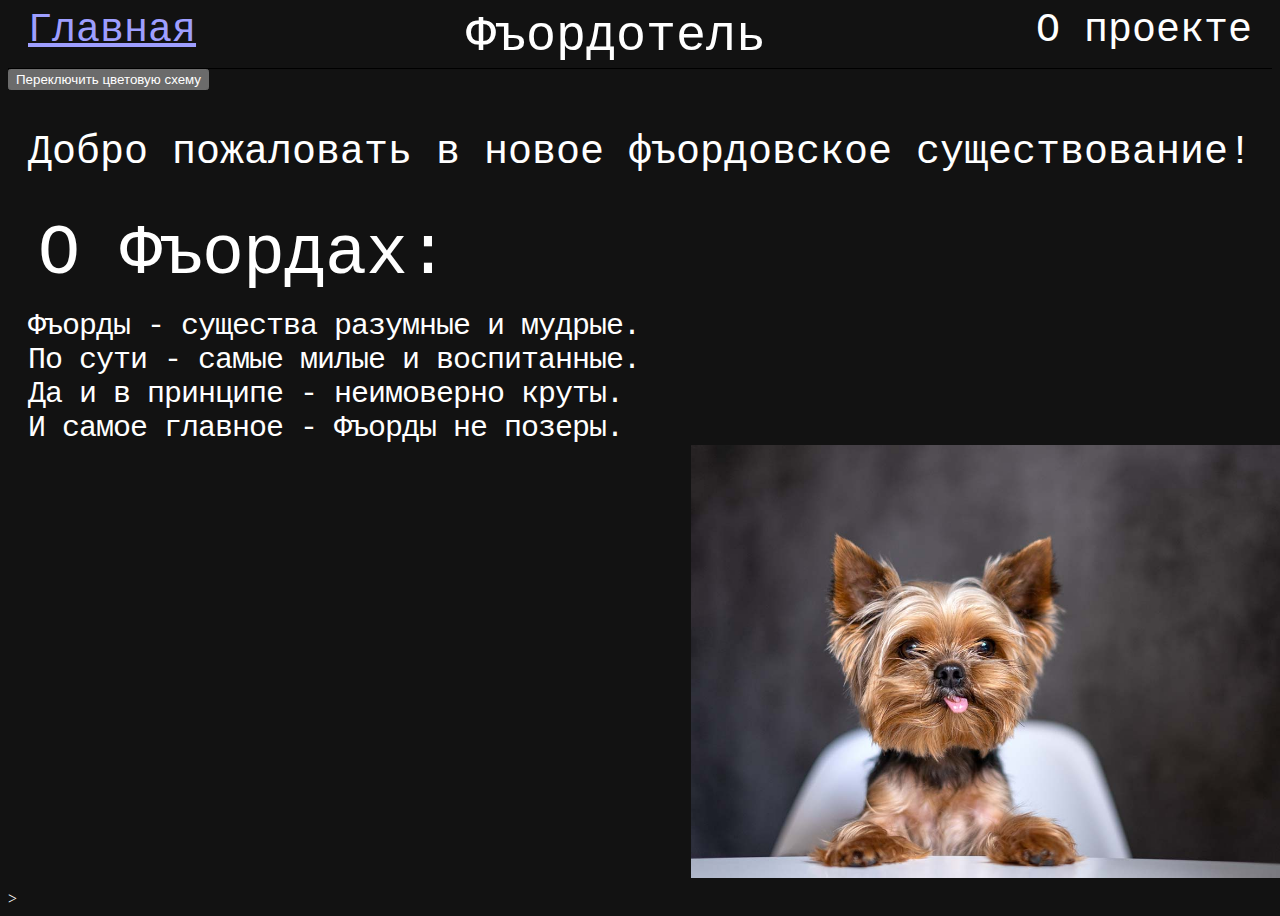
==== fjord knight/index.html @ 3a4365ae "Add files via upload" ====
<!doctype html>
<meta name="color-scheme" content="dark white">
<html lang="ru">
   <head>
   <title>Премиум-отель Fjord Knight</title>
   <link rel="stylesheet" type="text/css" href="style.css">

<style>
        /* CSS стили для темной схемы */
        body.dark-mode {
            background-color: white;
            color: black;
        }
    </style> 
   <body>
      <section>
         <div class="fjordtopblock">
            <div class="fjordtopblockcontent">
               <div class="fjordtopblockitem1"><a href="../index.html">Главная</a></div>
            </div>
            <div class="fjordtopblockcontent">
               <div class="fjordtopblockitem2">Фъордотель</div>
            </div>
            <div class="fjordtopblockcontent">
               <div class="fjordtopblockitem3">О проекте</div>
            </div>
         </div>
      </section>
<div class="fjord-button"><button id="toggleButton">Переключить цветовую схему</button></div>
      <section>
         <div class="mainfjordcontent">
            <p>Добро пожаловать в новое фъордовское существование!</p>
         </div>
      </section>

      <section>
         <div class="aboutfjords">
         <p>О Фъордах:</p>
         <li>Фъорды - существа разумные и мудрые.</li>
         <li>По сути - самые милые и воспитанные.</li>
         <li>Да и в принципе - неимоверно круты.</li>
         <li>И самое главное - Фъорды не позеры.</li>
         <img src="STOKOVIYFJORD.jpg" width="650px"></img>
         </div>
      </section>

      <section>
         <div class="">
      </section>
      <script>
   const toggleButton = document.getElementById('toggleButton');
        toggleButton.addEventListener('click', function() {
            const metaTag = document.querySelector('meta[name="color-scheme"]');
            const currentContent = metaTag.getAttribute('content');
            if (currentContent === 'dark white') {
                metaTag.setAttribute('content', 'dark');
            } else {
                metaTag.setAttribute('content', 'dark');
            }
            document.body.classList.toggle('dark-mode');
                  });
      </script>>

   </body>
</head>
</html>
---- fjord knight/style.css ----
html {	
}

body {
	height: 100%;
}

.fjordtopblock {
	display: flex;
	justify-content: space-between;
	height: 60px;
	width: 100%;
	top: 0;
	right: 0;
	position: static;
	border-bottom-color: black;
	border-bottom: 1px solid black;
	z-index: 3;
}

.fjordtopblockitem1 {
	margin: 0px 0px 0px 20px;
	font-size: 40px;
	height: 100%;
	font-family: Courier New;
}


.fjordtopblockitem2 {
	font-family: Courier New;
	font-size: 50px;
}


.fjordtopblockitem3 {
	font-size: 40px;
	margin: 0px 20px 0px 0px;
	font-family: Courier New;
}

.fjord-button {
	padding: 0px 0px 0px 0px;
}

.mainfjordcontent {
	display: flex;
	justify-content: center;
	height: 100px;
	width: 100%;
	position: static;
	z-index: 2;
	top: 0;
	left: 0;
	font-family: Courier New;
}

.mainfjordcontent p{
	font-size: 40px;
}

.aboutfjords {
	height: 700px;
	letter-spacing: -1px;
	width: 110%;
	position: static;
	font-family: Courier New;
	display: flex;
	flex-direction:	column;
}

.aboutfjords p{
	padding: 25px 0px 15px 30px;
	margin: 0px 0px 0px 0px;
	font-size: 70px;
}

.aboutfjords li{
	font-size: 30px;
	padding: 0px 0px 0px 20px;
}

.aboutfjords img{
	align-self: center;
	padding: 0px 0px 0px 45%;
}
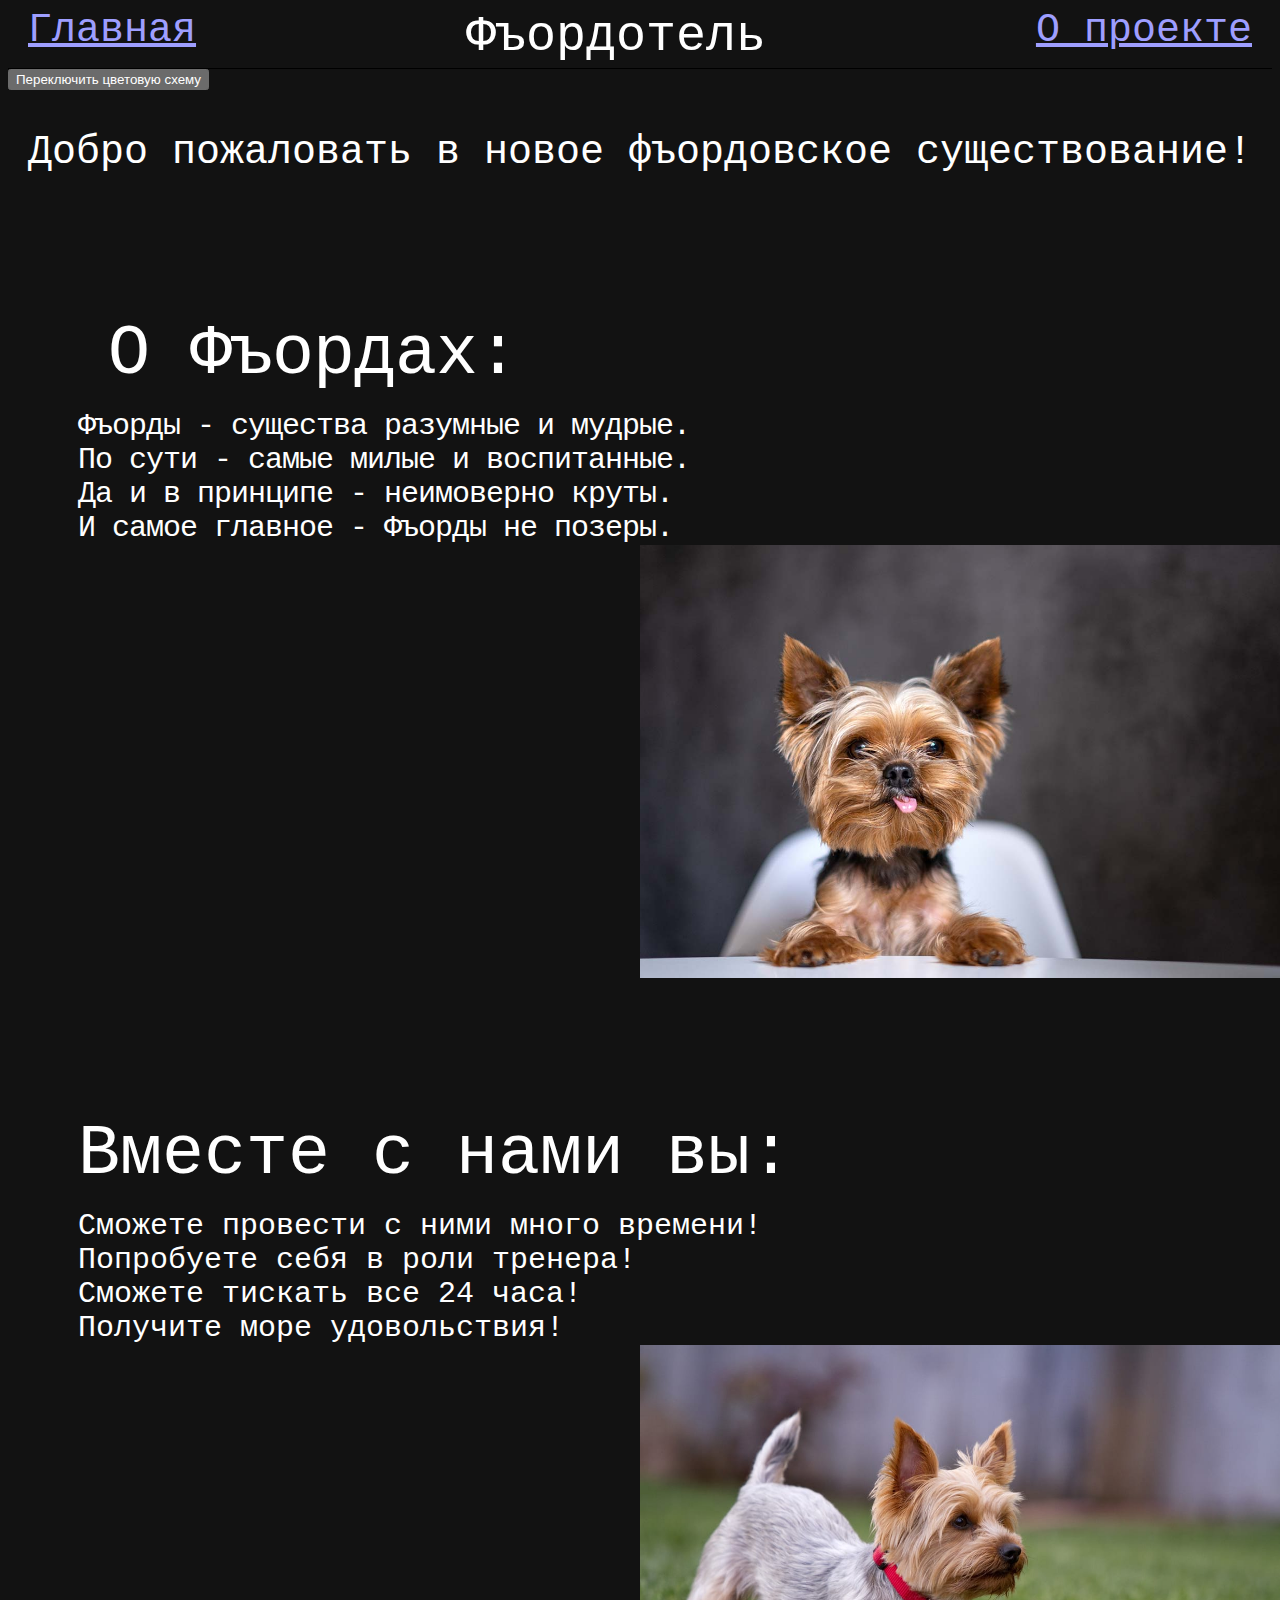
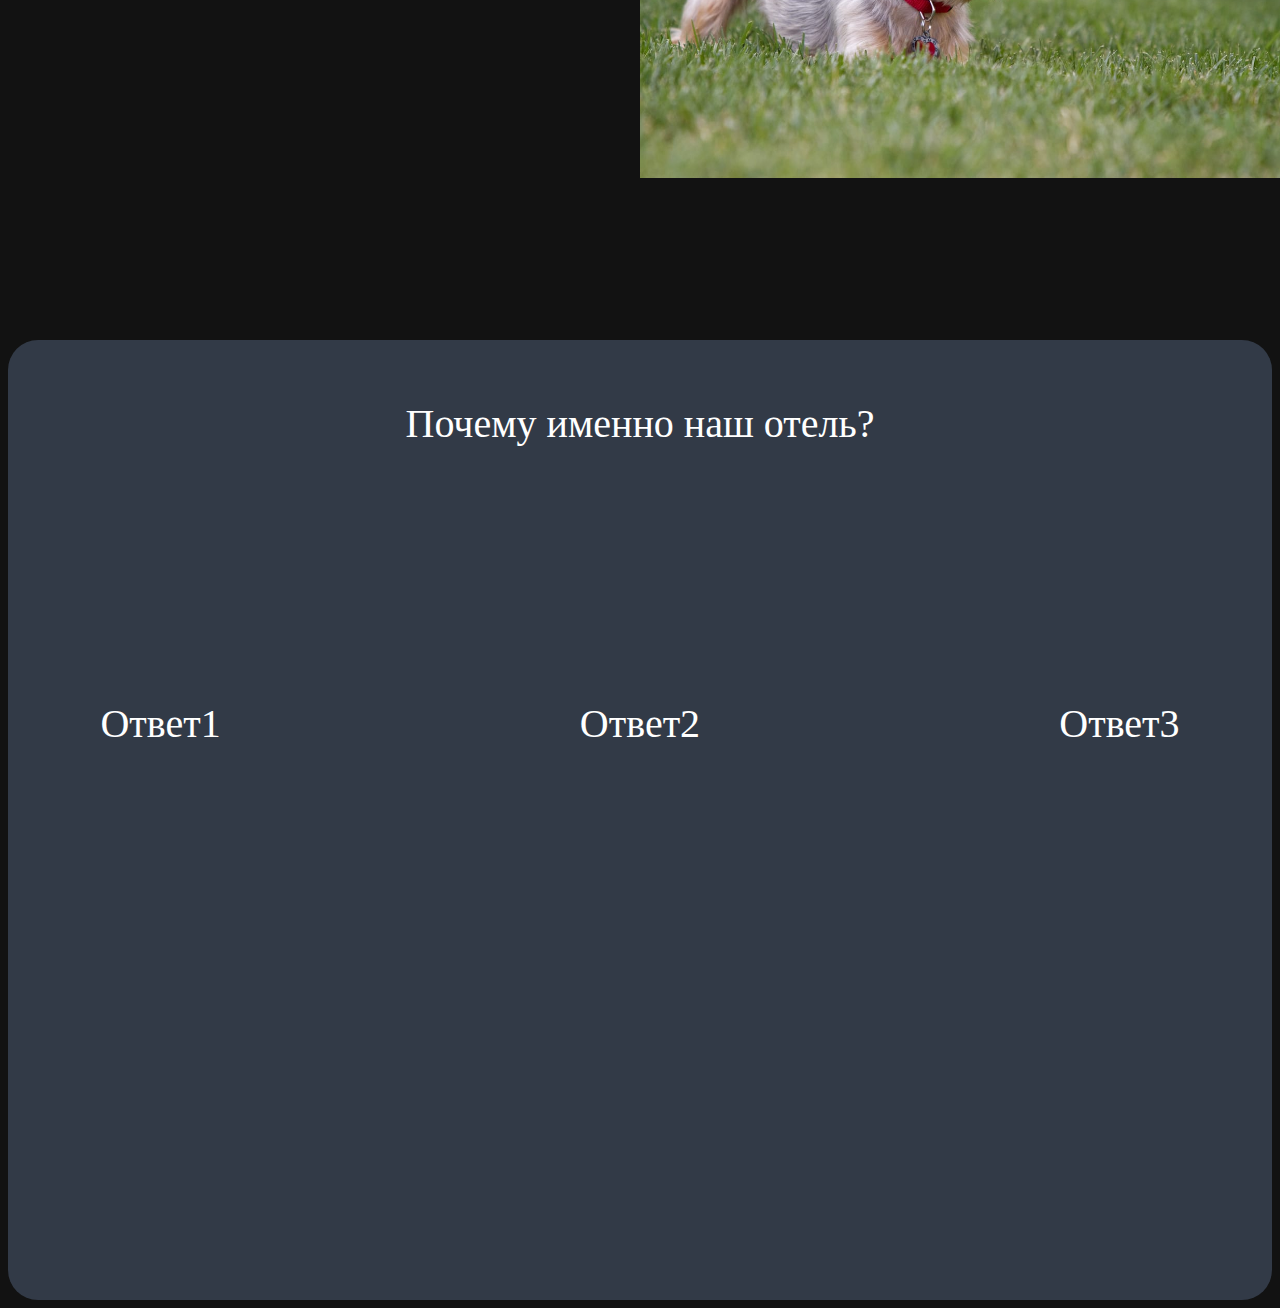
==== commit d2dae005: "second update" ====
--- a/fjord knight/index.html
+++ b/fjord knight/index.html
@@ -6,7 +6,6 @@
    <link rel="stylesheet" type="text/css" href="style.css">
 
 <style>
-        /* CSS стили для темной схемы */
         body.dark-mode {
             background-color: white;
             color: black;
@@ -22,7 +21,7 @@
                <div class="fjordtopblockitem2">Фъордотель</div>
             </div>
             <div class="fjordtopblockcontent">
-               <div class="fjordtopblockitem3">О проекте</div>
+               <div class="fjordtopblockitem3"><a href="https://github.com/ClaireRoush/BElozerskoye">О проекте</a></div>
             </div>
          </div>
       </section>
@@ -45,8 +44,36 @@
       </section>
 
       <section>
-         <div class="">
+         <div class="aboutfjordssecond"> 
+            <p>Вместе с нами вы:</p>
+            <a>Сможете провести с ними много времени!</a>
+            <a>Попробуете себя в роли тренера!</a>
+            <a>Сможете тискать все 24 часа!</a>
+            <a>Получите море удовольствия!</a>
+            <img src="STOKOVIYFJORD2.jpg" width="650px"></img>
+         </div>
       </section>
+
+      <section>
+         <div class="whyfjords"> 
+            <div class="questions"></div>
+            <div class="questions">Почему именно наш отель?</div>
+            <div class="questions"></div>
+            <div class="answers">Ответ1</div>
+            <div class="answers">Ответ2</div>
+            <div class="answers">Ответ3</div>
+         </div>
+      </section>
+
+      <section>
+         <div class="emtyblock"> </div>
+      </section>
+
+
+
+
+
+
       <script>
    const toggleButton = document.getElementById('toggleButton');
         toggleButton.addEventListener('click', function() {
@@ -59,8 +86,7 @@
             }
             document.body.classList.toggle('dark-mode');
                   });
-      </script>>
-
+      </script>
    </body>
 </head>
 </html>--- a/fjord knight/style.css
+++ b/fjord knight/style.css
@@ -1,4 +1,5 @@
 html {	
+	@import url('https://fonts.googleapis.com/css2?family=Anta&family=Overpass:ital,wght@0,100..900;1,100..900&display=swap')
 }
 
 body {
@@ -31,7 +32,6 @@
 	font-size: 50px;
 }
 
-
 .fjordtopblockitem3 {
 	font-size: 40px;
 	margin: 0px 20px 0px 0px;
@@ -59,9 +59,10 @@
 }
 
 .aboutfjords {
+	margin: 100px 0px 0px 0px;
 	height: 700px;
 	letter-spacing: -1px;
-	width: 110%;
+	width: 100%;
 	position: static;
 	font-family: Courier New;
 	display: flex;
@@ -70,16 +71,66 @@
 
 .aboutfjords p{
 	padding: 25px 0px 15px 30px;
-	margin: 0px 0px 0px 0px;
+	margin: 0px 0px 0px 70px;
 	font-size: 70px;
 }
 
 .aboutfjords li{
 	font-size: 30px;
-	padding: 0px 0px 0px 20px;
+	padding: 0px 0px 0px 70px;
 }
 
 .aboutfjords img{
-	align-self: center;
-	padding: 0px 0px 0px 45%;
+	padding: 0px 0px 0px 0px;
+	margin: 0px 0px 0px 0px;
+	margin-left: 50%;
 }
+
+.aboutfjordssecond {
+	margin: 100px 0px 0px 0px;
+	flex-direction:	column;
+	width: 100%;
+	height: 700px;
+	font-family: Courier New;
+	display: flex;
+}
+
+.aboutfjordssecond p{
+	padding: 25px 20px 15px 0px;
+	margin: 0px 0px 0px 70px;
+	font-size: 70px;
+}
+
+.aboutfjordssecond a{
+	font-size: 30px;
+	padding: 0px 0px 0px 70px;
+}
+
+.aboutfjordssecond img{
+	padding: 0px 0px 0px 0px;
+	margin: 0px 0px 0px 0px;
+	margin-left: 50%;
+}
+
+.whyfjords {
+	margin: 150px 0px 0px 0px;
+	height: 900px;
+	border-radius: 30px 30px 30px 30px;
+	width: 100%;
+	background-color: #323a47;
+	padding: 60px 0px 0px 0px;
+	display: grid;
+	grid-template-columns: auto auto auto;
+	grid-template-rows: 300px 200px 300px;
+}
+
+.questions {
+	text-align: center;
+	font-size: 40px;
+}
+
+.answers {
+	text-align: center;
+	font-size: 40px;
+}
+
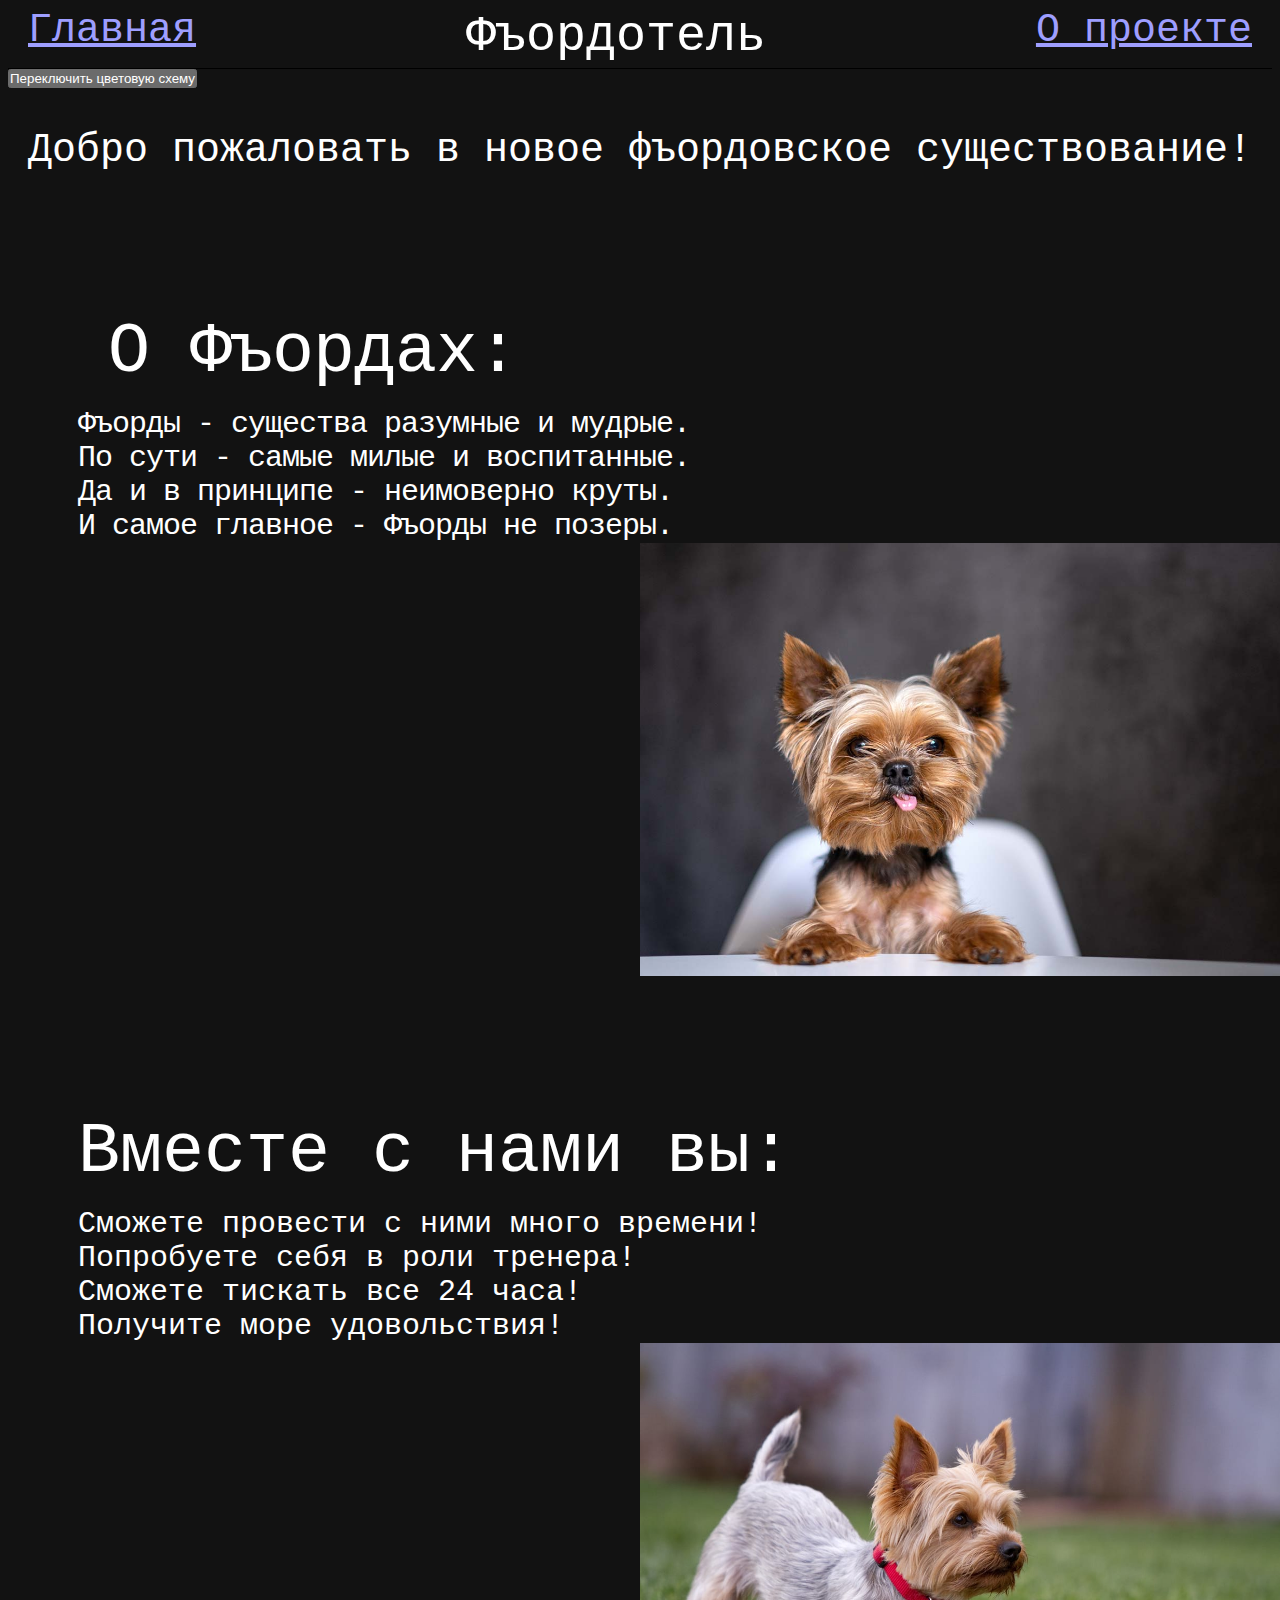
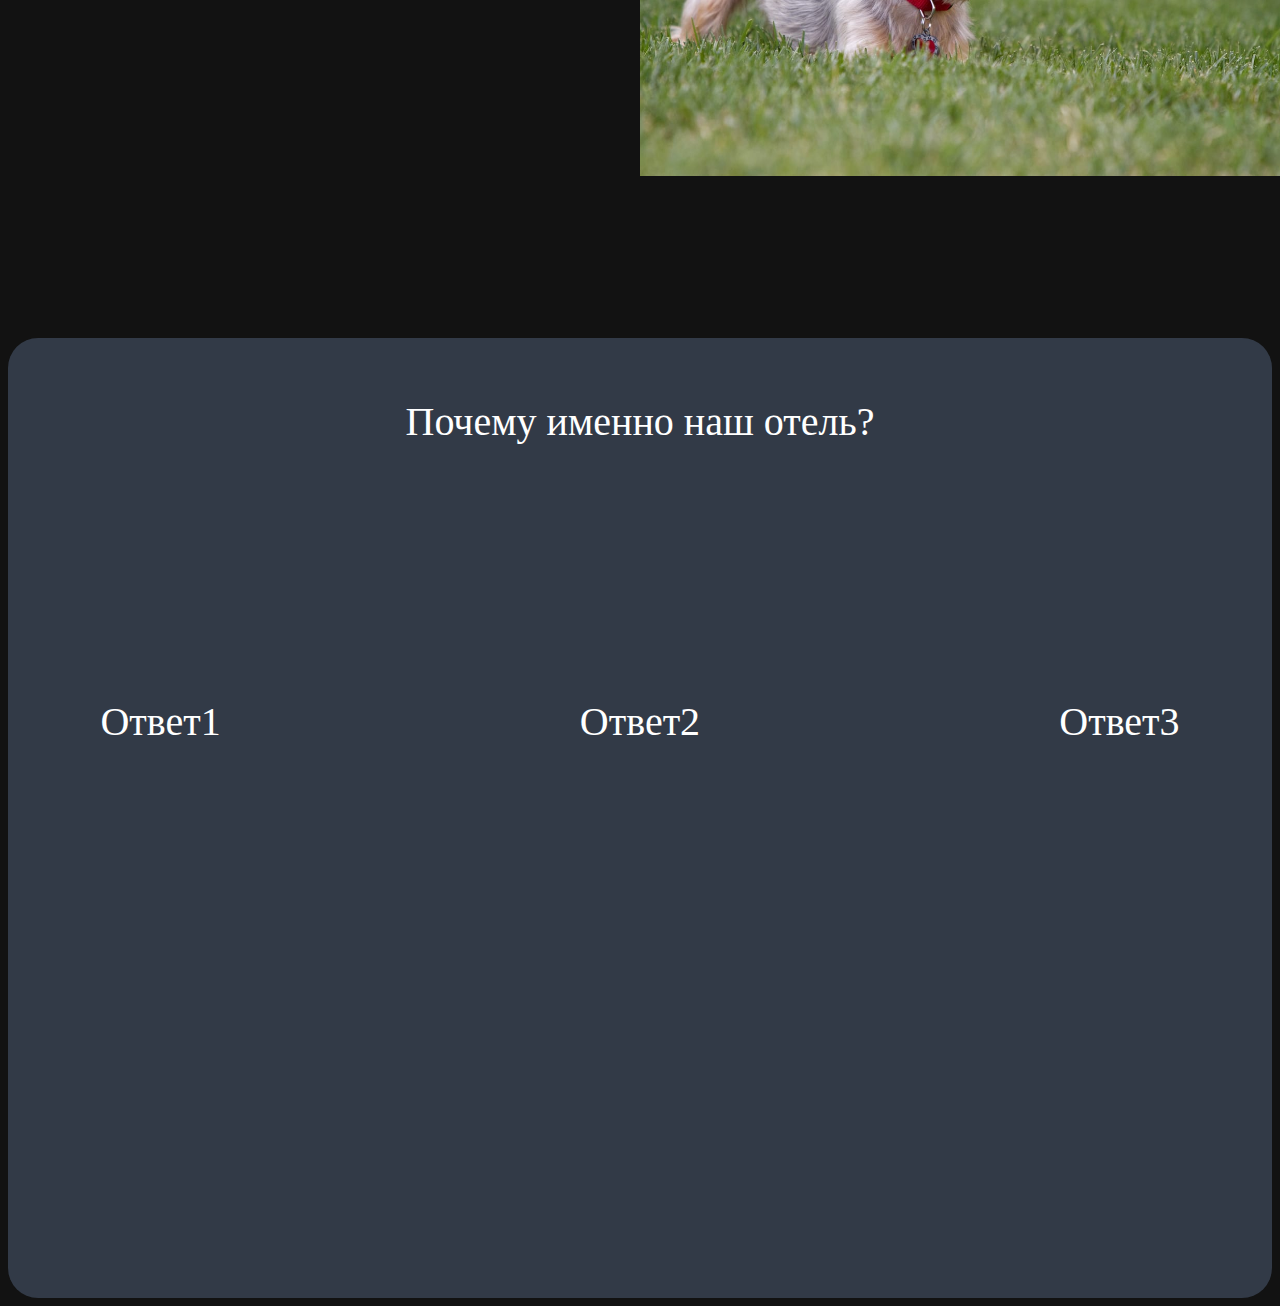
==== commit 2b8ac7ed: "cleanup and refactoring" ====
--- a/fjord knight/index.html
+++ b/fjord knight/index.html
@@ -2,91 +2,68 @@
 <meta name="color-scheme" content="dark white">
 <html lang="ru">
    <head>
-   <title>Премиум-отель Fjord Knight</title>
-   <link rel="stylesheet" type="text/css" href="style.css">
+      <title>Премиум-отель Fjord Knight</title>
+      <link rel="stylesheet" type="text/css" href="../css/style.css">      
+   </head>
 
-<style>
-        body.dark-mode {
-            background-color: white;
-            color: black;
-        }
-    </style> 
    <body>
-      <section>
-         <div class="fjordtopblock">
-            <div class="fjordtopblockcontent">
-               <div class="fjordtopblockitem1"><a href="../index.html">Главная</a></div>
-            </div>
-            <div class="fjordtopblockcontent">
-               <div class="fjordtopblockitem2">Фъордотель</div>
-            </div>
-            <div class="fjordtopblockcontent">
-               <div class="fjordtopblockitem3"><a href="https://github.com/ClaireRoush/BElozerskoye">О проекте</a></div>
-            </div>
+      <section class="header">
+         <div class="fjordtopblockcontent">
+            <div class="header-item fjordtopblockitem1"><a href="../index.html">Главная</a></div>
          </div>
-      </section>
-<div class="fjord-button"><button id="toggleButton">Переключить цветовую схему</button></div>
-      <section>
-         <div class="mainfjordcontent">
-            <p>Добро пожаловать в новое фъордовское существование!</p>
+         <div class="fjordtopblockcontent">
+            <div class="header-item fjordtopblockitem2">Фъордотель</div>
+         </div>
+         <div class="fjordtopblockcontent">
+            <div class="header-item fjordtopblockitem3"><a href="https://github.com/ClaireRoush/BElozerskoye">О проекте</a></div>
          </div>
       </section>
 
-      <section>
-         <div class="aboutfjords">
+      <button id="toggleButton" class="fjord-button">Переключить цветовую схему</button>
+
+      <section class="mainfjordcontent">
+         <p>Добро пожаловать в новое фъордовское существование!</p>
+      </section>
+
+      <section class="aboutfjords">
          <p>О Фъордах:</p>
          <li>Фъорды - существа разумные и мудрые.</li>
          <li>По сути - самые милые и воспитанные.</li>
          <li>Да и в принципе - неимоверно круты.</li>
          <li>И самое главное - Фъорды не позеры.</li>
-         <img src="STOKOVIYFJORD.jpg" width="650px"></img>
-         </div>
+         <img src="../images/fjord_knight/STOKOVIYFJORD.jpg" width="650px"></img>
       </section>
 
-      <section>
-         <div class="aboutfjordssecond"> 
+      <section class="aboutfjordssecond">
             <p>Вместе с нами вы:</p>
             <a>Сможете провести с ними много времени!</a>
             <a>Попробуете себя в роли тренера!</a>
             <a>Сможете тискать все 24 часа!</a>
             <a>Получите море удовольствия!</a>
-            <img src="STOKOVIYFJORD2.jpg" width="650px"></img>
-         </div>
+            <img src="../images/fjord_knight/STOKOVIYFJORD2.jpg" width="650px"></img>
       </section>
 
-      <section>
-         <div class="whyfjords"> 
-            <div class="questions"></div>
-            <div class="questions">Почему именно наш отель?</div>
-            <div class="questions"></div>
-            <div class="answers">Ответ1</div>
-            <div class="answers">Ответ2</div>
-            <div class="answers">Ответ3</div>
-         </div>
+      <section class="whyfjords">
+         <div class="question"></div>
+         <div class="question">Почему именно наш отель?</div>
+         <div class="question"></div>
+         <div class="answer">Ответ1</div>
+         <div class="answer">Ответ2</div>
+         <div class="answer">Ответ3</div>
       </section>
 
-      <section>
-         <div class="emtyblock"> </div>
-      </section>
-
-
-
-
-
-
       <script>
-   const toggleButton = document.getElementById('toggleButton');
-        toggleButton.addEventListener('click', function() {
+         const toggleButton = document.getElementById('toggleButton');
+         toggleButton.addEventListener('click', function() {
             const metaTag = document.querySelector('meta[name="color-scheme"]');
             const currentContent = metaTag.getAttribute('content');
             if (currentContent === 'dark white') {
-                metaTag.setAttribute('content', 'dark');
+               metaTag.setAttribute('content', 'dark');
             } else {
-                metaTag.setAttribute('content', 'dark');
+               metaTag.setAttribute('content', 'dark');
             }
             document.body.classList.toggle('dark-mode');
-                  });
+         });
       </script>
    </body>
-</head>
 </html>--- a/css/style.css
+++ b/css/style.css
@@ -0,0 +1,141 @@
+html {	
+	@import url('https://fonts.googleapis.com/css2?family=Anta&family=Overpass:ital,wght@0,100..900;1,100..900&display=swap')
+}
+
+body {
+	height: 100%;
+}
+
+body.dark-mode {
+	background-color: white;
+	color: black;
+}
+
+.header {
+	display: flex;
+	justify-content: space-between;
+	height: 60px;
+	width: 100%;
+	top: 0;
+	right: 0;
+	position: static;
+	border-bottom-color: black;
+	border-bottom: 1px solid black;
+	z-index: 3;
+}
+
+.header-item {
+	font-family: Courier New;
+}
+
+.fjordtopblockitem1 {
+	margin: 0px 0px 0px 20px;
+	font-size: 40px;
+}
+
+
+.fjordtopblockitem2 {
+	font-size: 50px;
+}
+
+.fjordtopblockitem3 {
+	font-size: 40px;
+	margin: 0px 20px 0px 0px;
+}
+
+.fjord-button {
+	padding: 0px 0px 0px 0px;
+}
+
+.mainfjordcontent {
+	display: flex;
+	justify-content: center;
+	height: 100px;
+	width: 100%;
+	position: static;
+	z-index: 2;
+	top: 0;
+	left: 0;
+	font-family: Courier New;
+}
+
+.mainfjordcontent p{
+	font-size: 40px;
+}
+
+.aboutfjords {
+	margin: 100px 0px 0px 0px;
+	height: 700px;
+	letter-spacing: -1px;
+	width: 100%;
+	position: static;
+	font-family: Courier New;
+	display: flex;
+	flex-direction:	column;
+}
+
+.aboutfjords p{
+	padding: 25px 0px 15px 30px;
+	margin: 0px 0px 0px 70px;
+	font-size: 70px;
+}
+
+.aboutfjords li{
+	font-size: 30px;
+	padding: 0px 0px 0px 70px;
+}
+
+.aboutfjords img{
+	padding: 0px 0px 0px 0px;
+	margin: 0px 0px 0px 0px;
+	margin-left: 50%;
+}
+
+.aboutfjordssecond {
+	margin: 100px 0px 0px 0px;
+	flex-direction:	column;
+	width: 100%;
+	height: 700px;
+	font-family: Courier New;
+	display: flex;
+}
+
+.aboutfjordssecond p{
+	padding: 25px 20px 15px 0px;
+	margin: 0px 0px 0px 70px;
+	font-size: 70px;
+}
+
+.aboutfjordssecond a{
+	font-size: 30px;
+	padding: 0px 0px 0px 70px;
+}
+
+.aboutfjordssecond img{
+	padding: 0px 0px 0px 0px;
+	margin: 0px 0px 0px 0px;
+	margin-left: 50%;
+}
+
+.whyfjords {
+	margin: 150px 0px 0px 0px;
+	height: 900px;
+	border-radius: 30px 30px 30px 30px;
+	width: 100%;
+	background-color: #323a47;
+	padding: 60px 0px 0px 0px;
+	display: grid;
+	grid-template-columns: auto auto auto;
+	grid-template-rows: 300px 200px 300px;
+}
+
+.question {
+	text-align: center;
+	font-size: 40px;
+}
+
+.answer {
+	text-align: center;
+	font-size: 40px;
+}
+
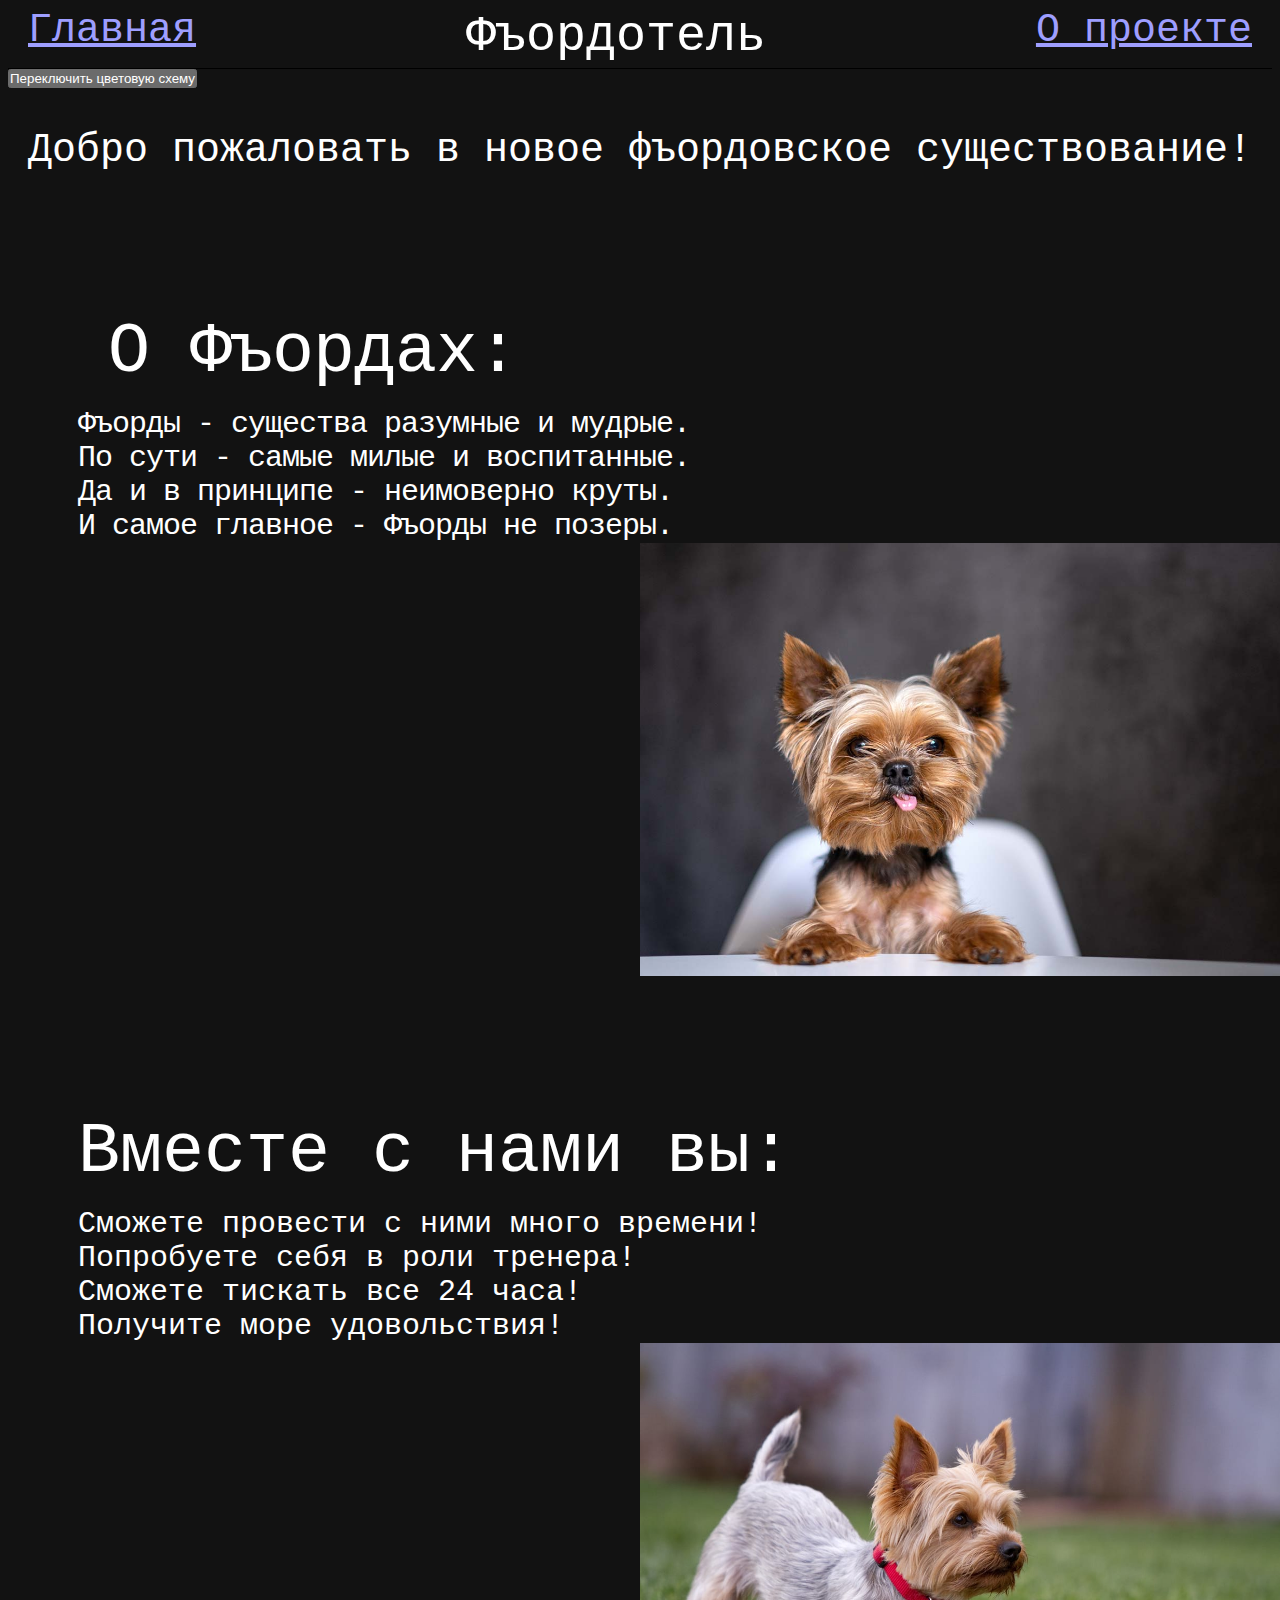
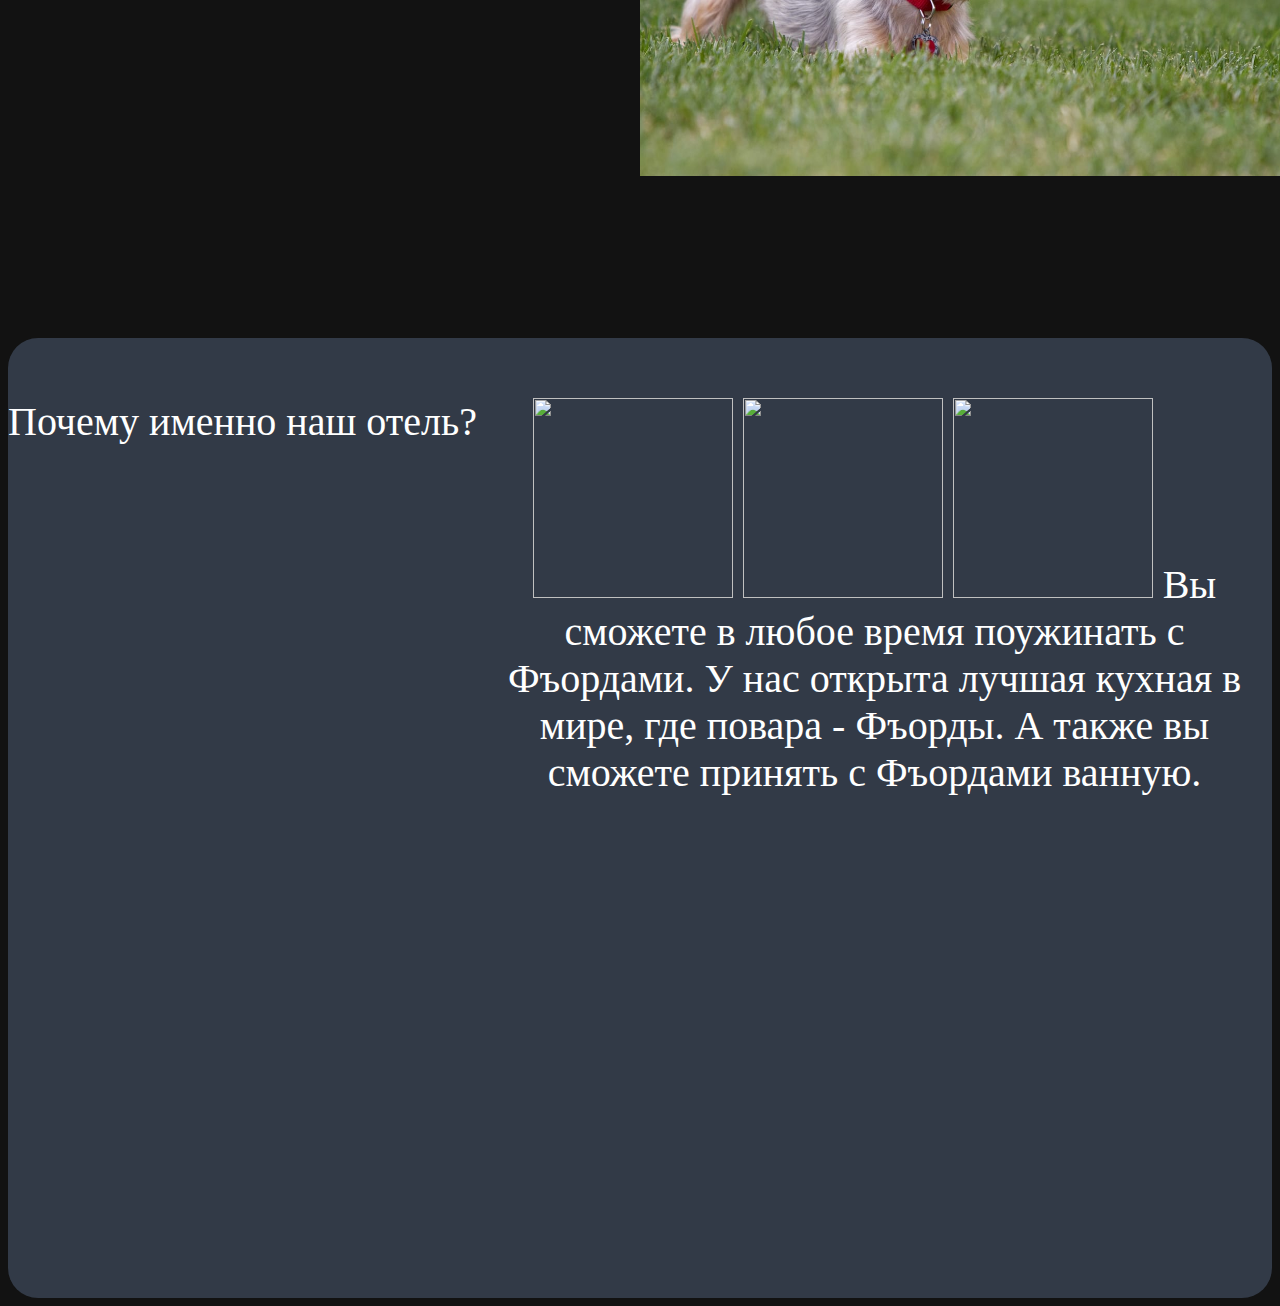
==== commit ccd85128: "Add files via upload" ====
--- a/fjord knight/index.html
+++ b/fjord knight/index.html
@@ -44,13 +44,20 @@
       </section>
 
       <section class="whyfjords">
-         <div class="question"></div>
          <div class="question">Почему именно наш отель?</div>
-         <div class="question"></div>
-         <div class="answer">Ответ1</div>
-         <div class="answer">Ответ2</div>
-         <div class="answer">Ответ3</div>
+         
+         <div class="answer">
+            <img src="../images/fjord_knight/dog.png" width="200px" height="200px"> </img>
+            <img src="../images/fjord_knight/breakfast.png" width="200px" height="200px"> </img>
+            <img src="../images/fjord_knight/bathtub.png" width="200px" height="200px"> </img>
+            <a>Вы сможете в любое время поужинать с Фъордами.</a>
+            <a>У нас открыта лучшая кухная в мире, где повара - Фъорды.</a>
+            <a>А также вы сможете принять с Фъордами ванную.</a>
+         </div>
+
       </section>
+
+
 
       <script>
          const toggleButton = document.getElementById('toggleButton');
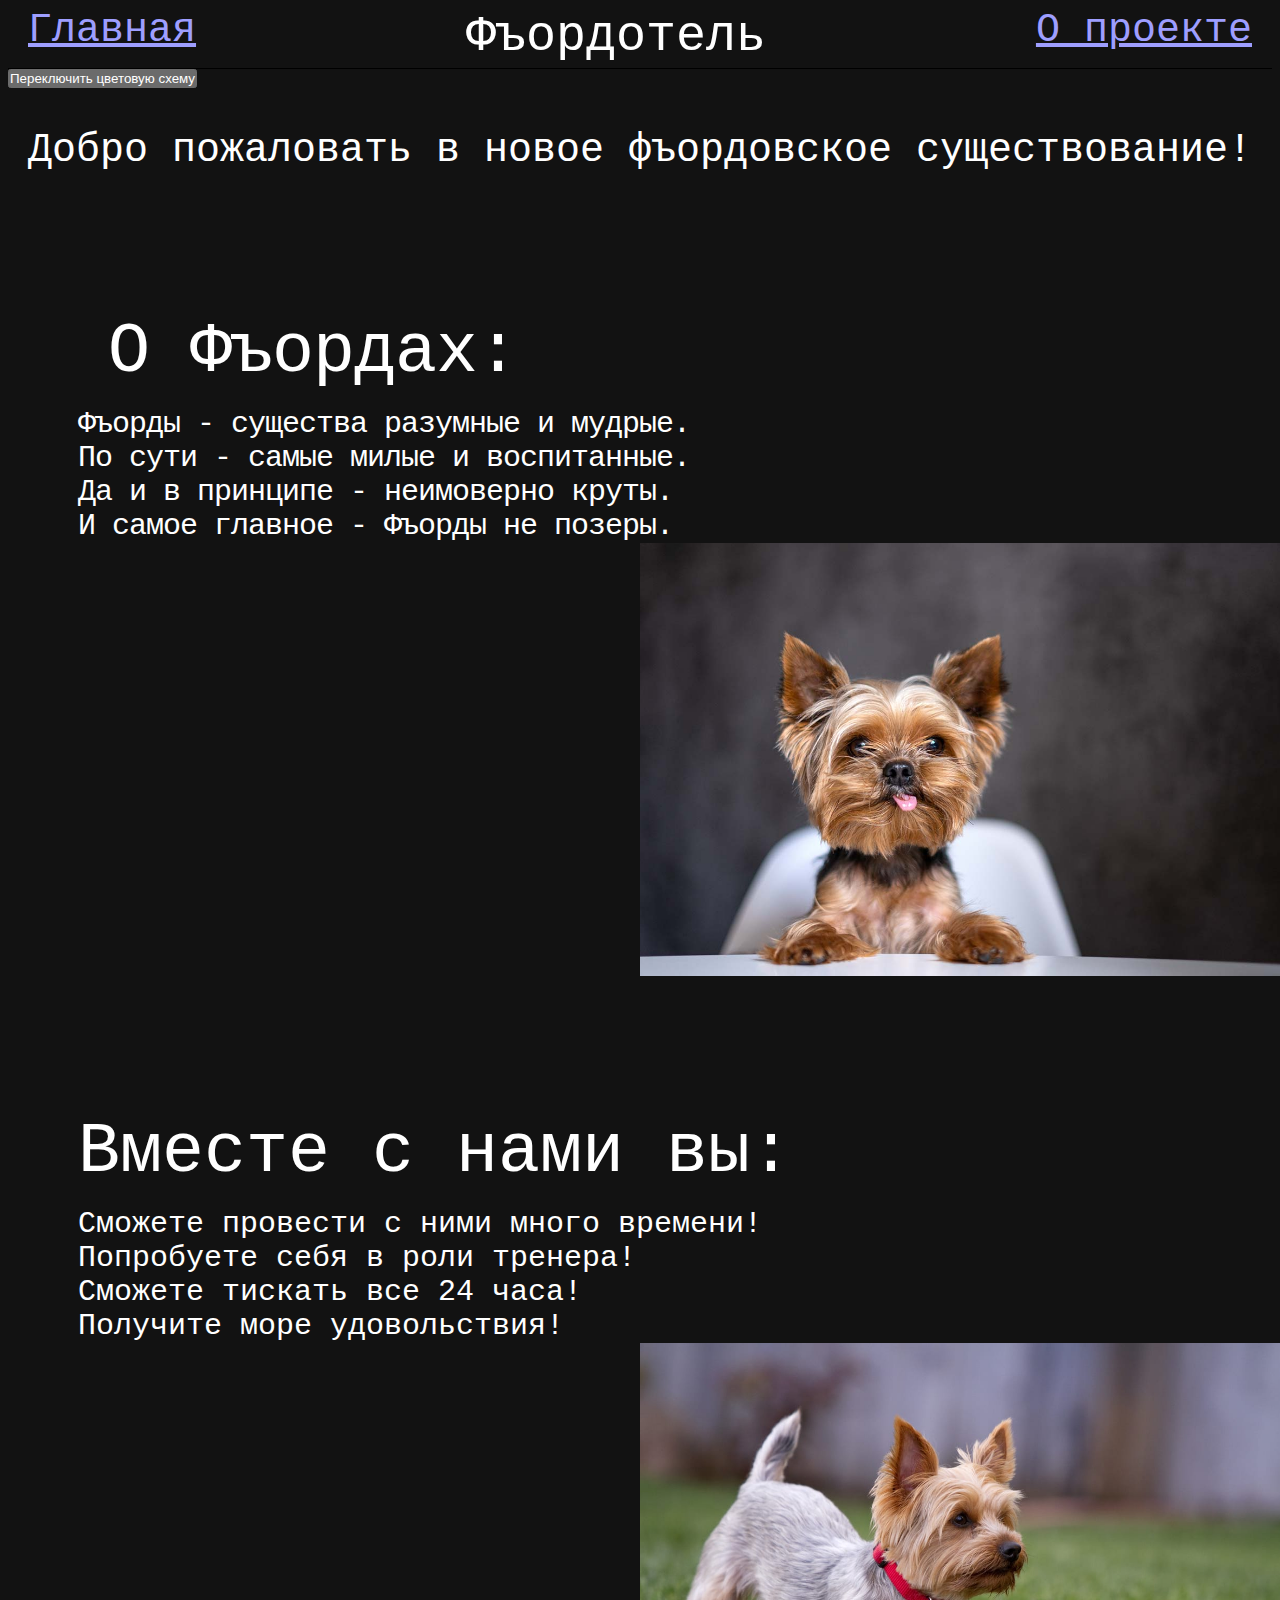
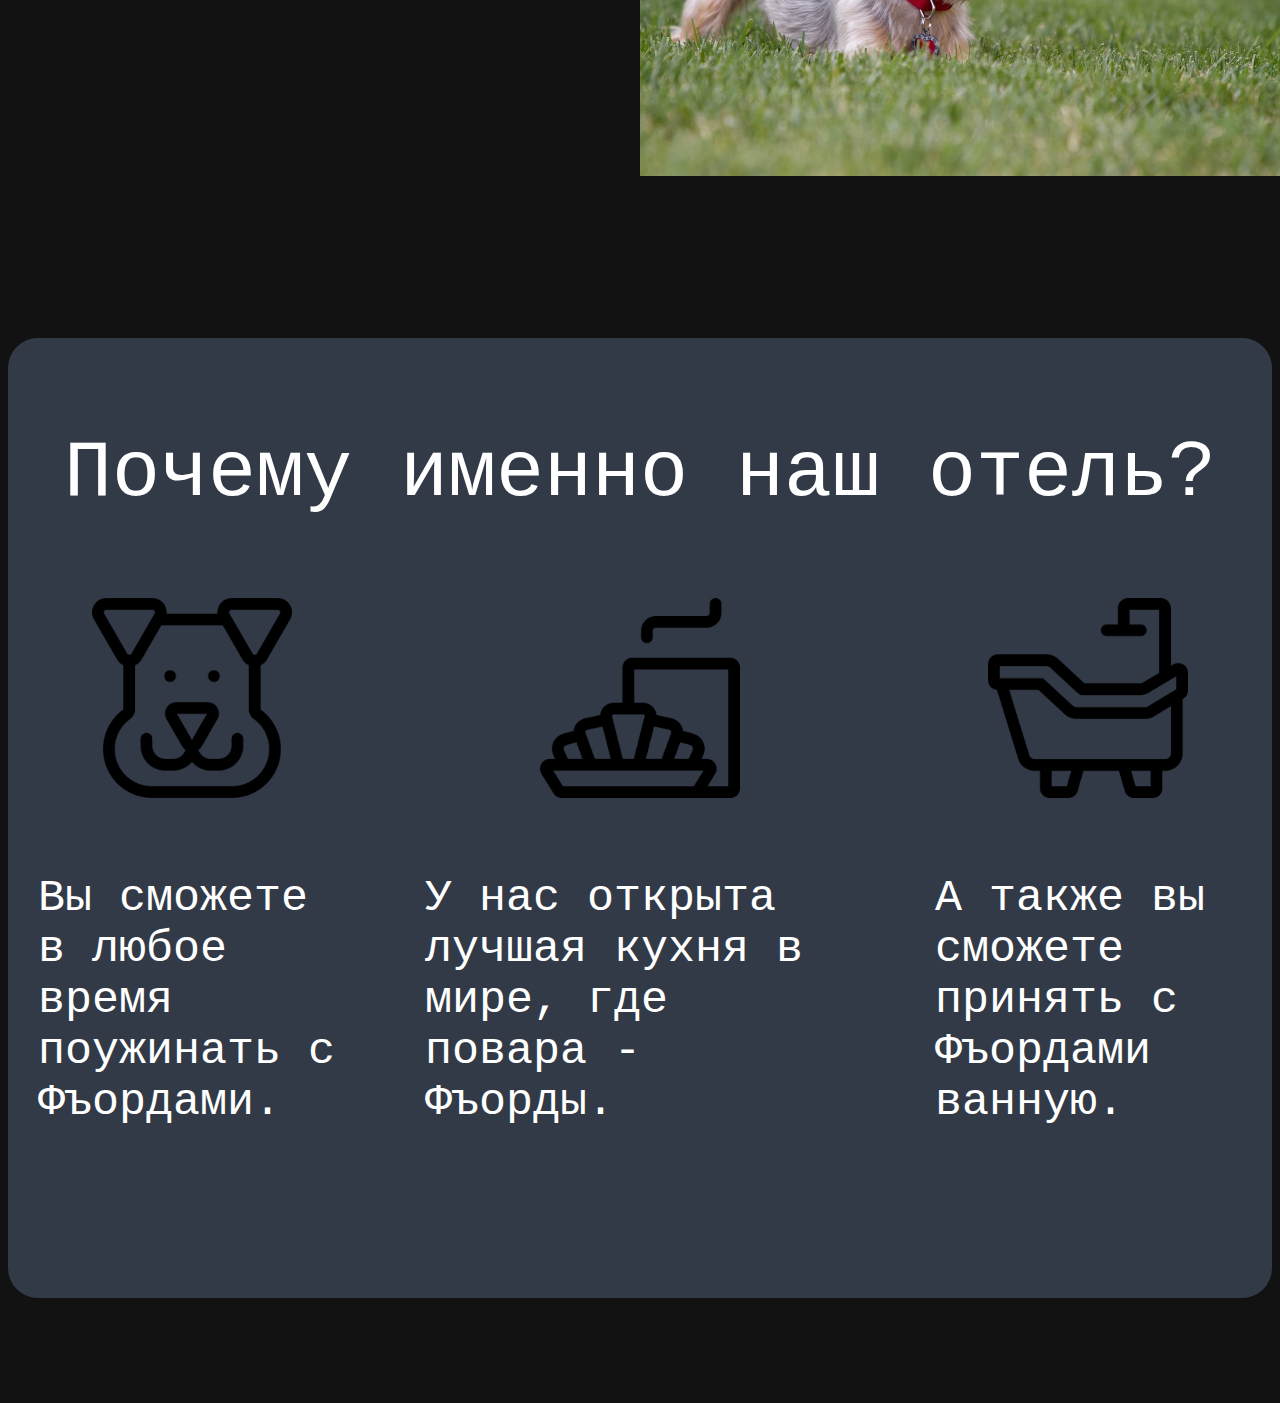
==== commit 39d82752: "Update index.html" ====
--- a/fjord knight/index.html
+++ b/fjord knight/index.html
@@ -51,7 +51,7 @@
             <img src="../images/fjord_knight/breakfast.png" width="200px" height="200px"> </img>
             <img src="../images/fjord_knight/bathtub.png" width="200px" height="200px"> </img>
             <a>Вы сможете в любое время поужинать с Фъордами.</a>
-            <a>У нас открыта лучшая кухная в мире, где повара - Фъорды.</a>
+            <a>У нас открыта лучшая кухня в мире, где повара - Фъорды.</a>
             <a>А также вы сможете принять с Фъордами ванную.</a>
          </div>
 
@@ -73,4 +73,4 @@
          });
       </script>
    </body>
-</html>+</html>
--- a/css/style.css
+++ b/css/style.css
@@ -61,6 +61,7 @@
 
 .mainfjordcontent p{
 	font-size: 40px;
+
 }
 
 .aboutfjords {
@@ -92,6 +93,7 @@
 }
 
 .aboutfjordssecond {
+	scroll-padding-top: 20px;
 	margin: 100px 0px 0px 0px;
 	flex-direction:	column;
 	width: 100%;
@@ -124,18 +126,33 @@
 	width: 100%;
 	background-color: #323a47;
 	padding: 60px 0px 0px 0px;
-	display: grid;
-	grid-template-columns: auto auto auto;
-	grid-template-rows: 300px 200px 300px;
+	display: flex;
+	flex-direction: column;
+
 }
 
 .question {
-	text-align: center;
-	font-size: 40px;
+	height: 10%;
+	width: 100%;
+	font-size: 80px;
+	display: flex;
+	justify-content: center;
+	font-family: Courier New;
+	margin: 30px 0px 80px 0px;
 }
 
 .answer {
-	text-align: center;
-	font-size: 40px;
+	display: inline-grid;
+	padding: 0px 30px 0px 30px;
+	grid-template-columns: 0.5fr 0.7fr 0.5fr;
+	grid-template-rows: 1fr 1fr 1fr;
+	gap: 20px 80px;
+	font-family: Courier New;
+	font-size: 45px;
+	justify-items: center;
+	align-self: center;
 }
 
+.answer img{
+}
+
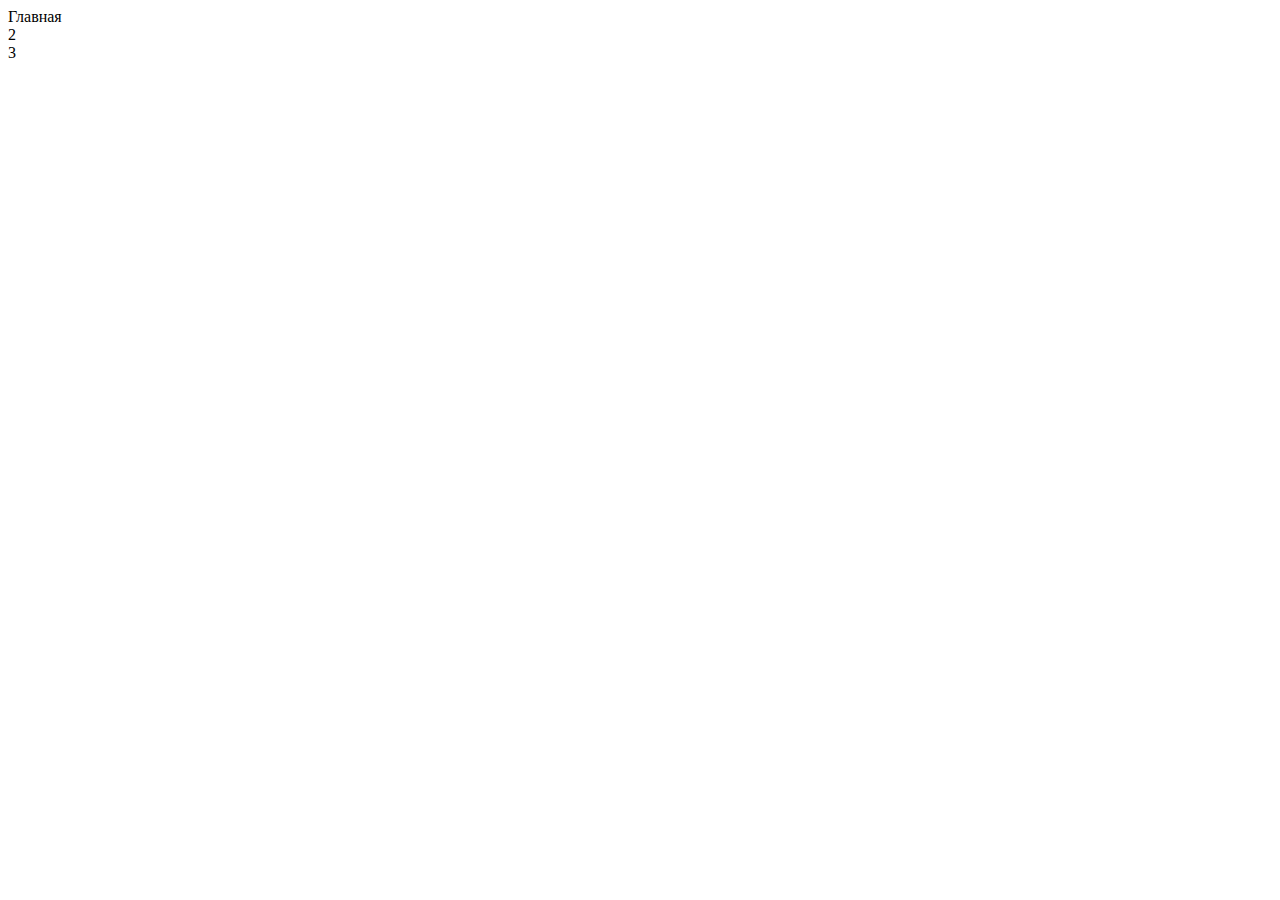
==== commit 5bfa3a03: "Add files via upload" ====
--- a/fjord knight/index.html
+++ b/fjord knight/index.html
@@ -1,76 +1,24 @@
 <!doctype html>
-<meta name="color-scheme" content="dark white">
 <html lang="ru">
    <head>
-      <title>Премиум-отель Fjord Knight</title>
-      <link rel="stylesheet" type="text/css" href="../css/style.css">      
-   </head>
+   <title>Премиум-отель Fjord Knight</title>
+   <link rel="stylesheet" type="text/css" href="style.css">
+   <style>
+   </style>   
+   <body>
+         <div class="fjordtopblock">
+            <div class="fjordtopblockcontent">
+               <div class="fjordtopblockitem1">Главная</div>
+            </div>
+            <div class="fjordtopblockcontent">
+               <div class="fjordtopblockitem2">2</div>
+            </div>
+            <div class="fjordtopblockcontent">
+               <div class="fjordtopblockitem3">3</div>
+            </div>
+         </div>
+         <script src="starting.js"> </script>
+   </body>
 
-   <body>
-      <section class="header">
-         <div class="fjordtopblockcontent">
-            <div class="header-item fjordtopblockitem1"><a href="../index.html">Главная</a></div>
-         </div>
-         <div class="fjordtopblockcontent">
-            <div class="header-item fjordtopblockitem2">Фъордотель</div>
-         </div>
-         <div class="fjordtopblockcontent">
-            <div class="header-item fjordtopblockitem3"><a href="https://github.com/ClaireRoush/BElozerskoye">О проекте</a></div>
-         </div>
-      </section>
-
-      <button id="toggleButton" class="fjord-button">Переключить цветовую схему</button>
-
-      <section class="mainfjordcontent">
-         <p>Добро пожаловать в новое фъордовское существование!</p>
-      </section>
-
-      <section class="aboutfjords">
-         <p>О Фъордах:</p>
-         <li>Фъорды - существа разумные и мудрые.</li>
-         <li>По сути - самые милые и воспитанные.</li>
-         <li>Да и в принципе - неимоверно круты.</li>
-         <li>И самое главное - Фъорды не позеры.</li>
-         <img src="../images/fjord_knight/STOKOVIYFJORD.jpg" width="650px"></img>
-      </section>
-
-      <section class="aboutfjordssecond">
-            <p>Вместе с нами вы:</p>
-            <a>Сможете провести с ними много времени!</a>
-            <a>Попробуете себя в роли тренера!</a>
-            <a>Сможете тискать все 24 часа!</a>
-            <a>Получите море удовольствия!</a>
-            <img src="../images/fjord_knight/STOKOVIYFJORD2.jpg" width="650px"></img>
-      </section>
-
-      <section class="whyfjords">
-         <div class="question">Почему именно наш отель?</div>
-         
-         <div class="answer">
-            <img src="../images/fjord_knight/dog.png" width="200px" height="200px"> </img>
-            <img src="../images/fjord_knight/breakfast.png" width="200px" height="200px"> </img>
-            <img src="../images/fjord_knight/bathtub.png" width="200px" height="200px"> </img>
-            <a>Вы сможете в любое время поужинать с Фъордами.</a>
-            <a>У нас открыта лучшая кухня в мире, где повара - Фъорды.</a>
-            <a>А также вы сможете принять с Фъордами ванную.</a>
-         </div>
-
-      </section>
-
-
-
-      <script>
-         const toggleButton = document.getElementById('toggleButton');
-         toggleButton.addEventListener('click', function() {
-            const metaTag = document.querySelector('meta[name="color-scheme"]');
-            const currentContent = metaTag.getAttribute('content');
-            if (currentContent === 'dark white') {
-               metaTag.setAttribute('content', 'dark');
-            } else {
-               metaTag.setAttribute('content', 'dark');
-            }
-            document.body.classList.toggle('dark-mode');
-         });
-      </script>
-   </body>
-</html>
+</head>
+</html>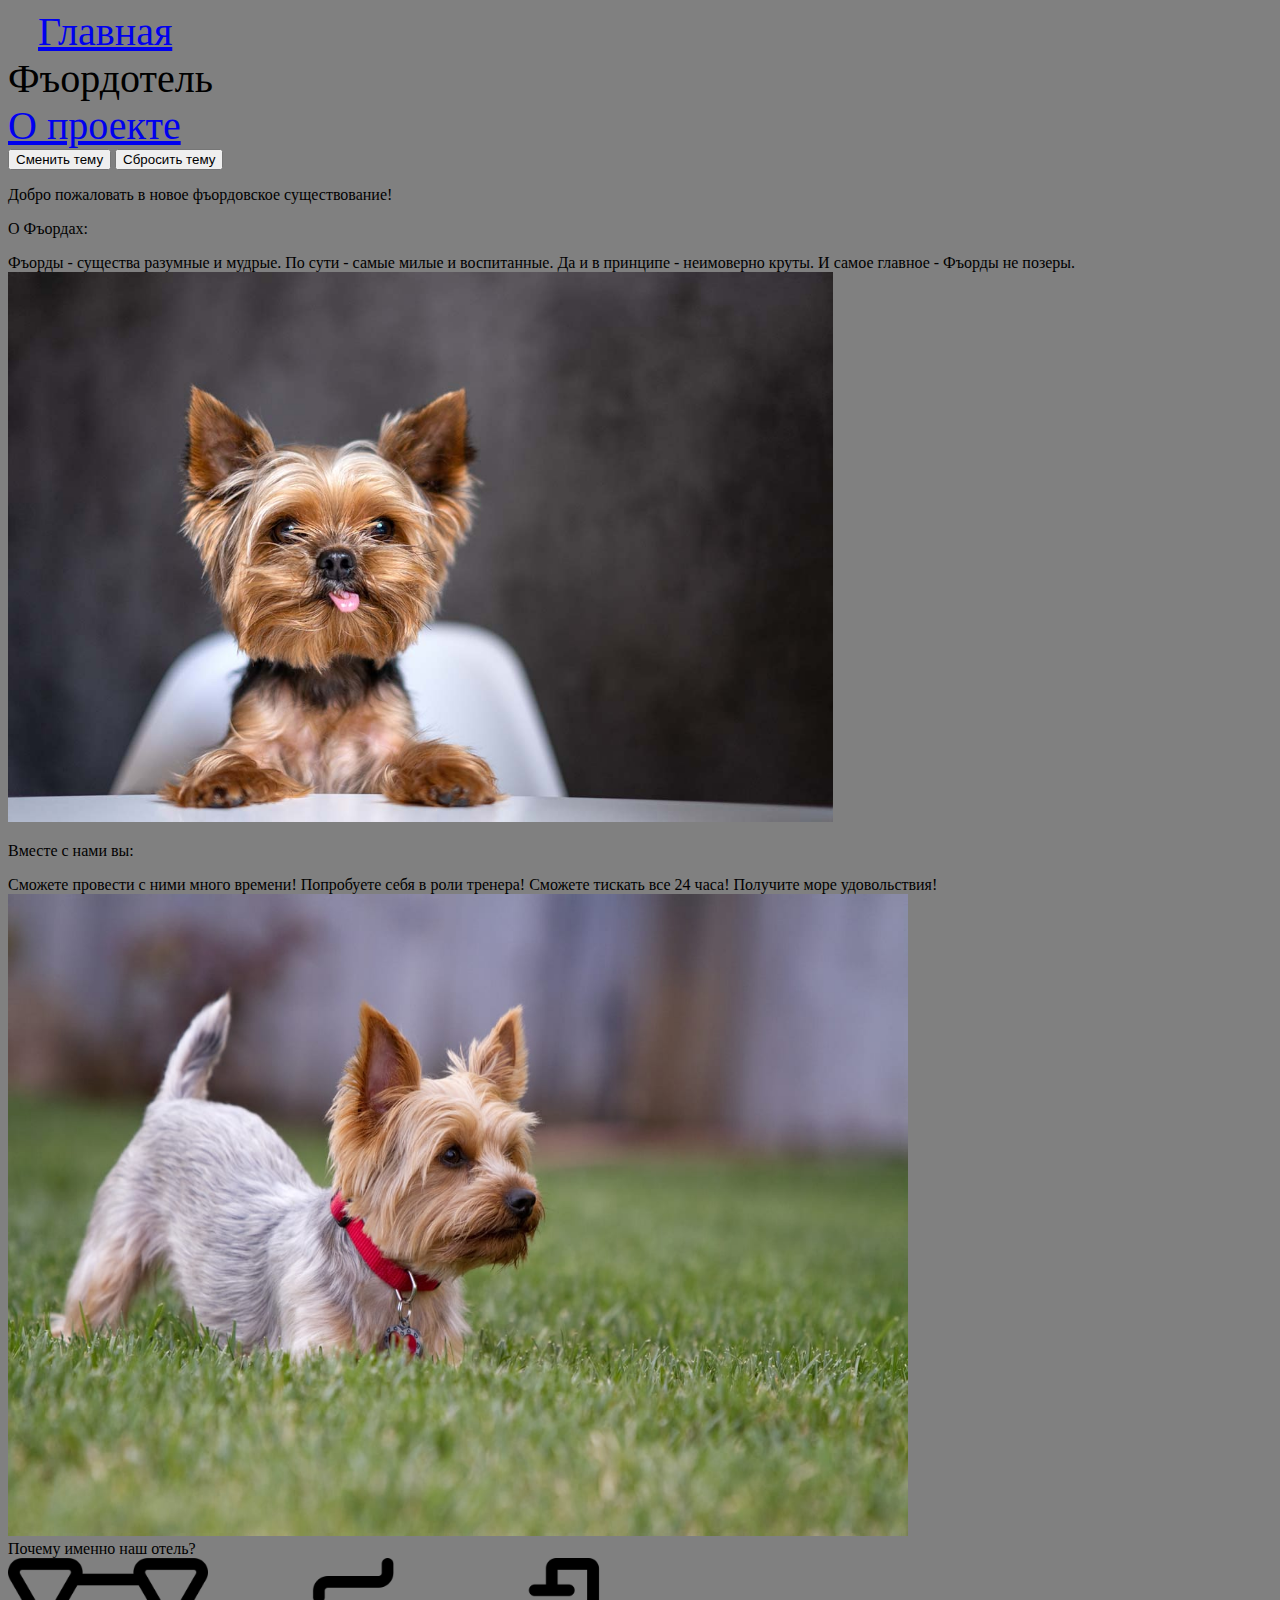
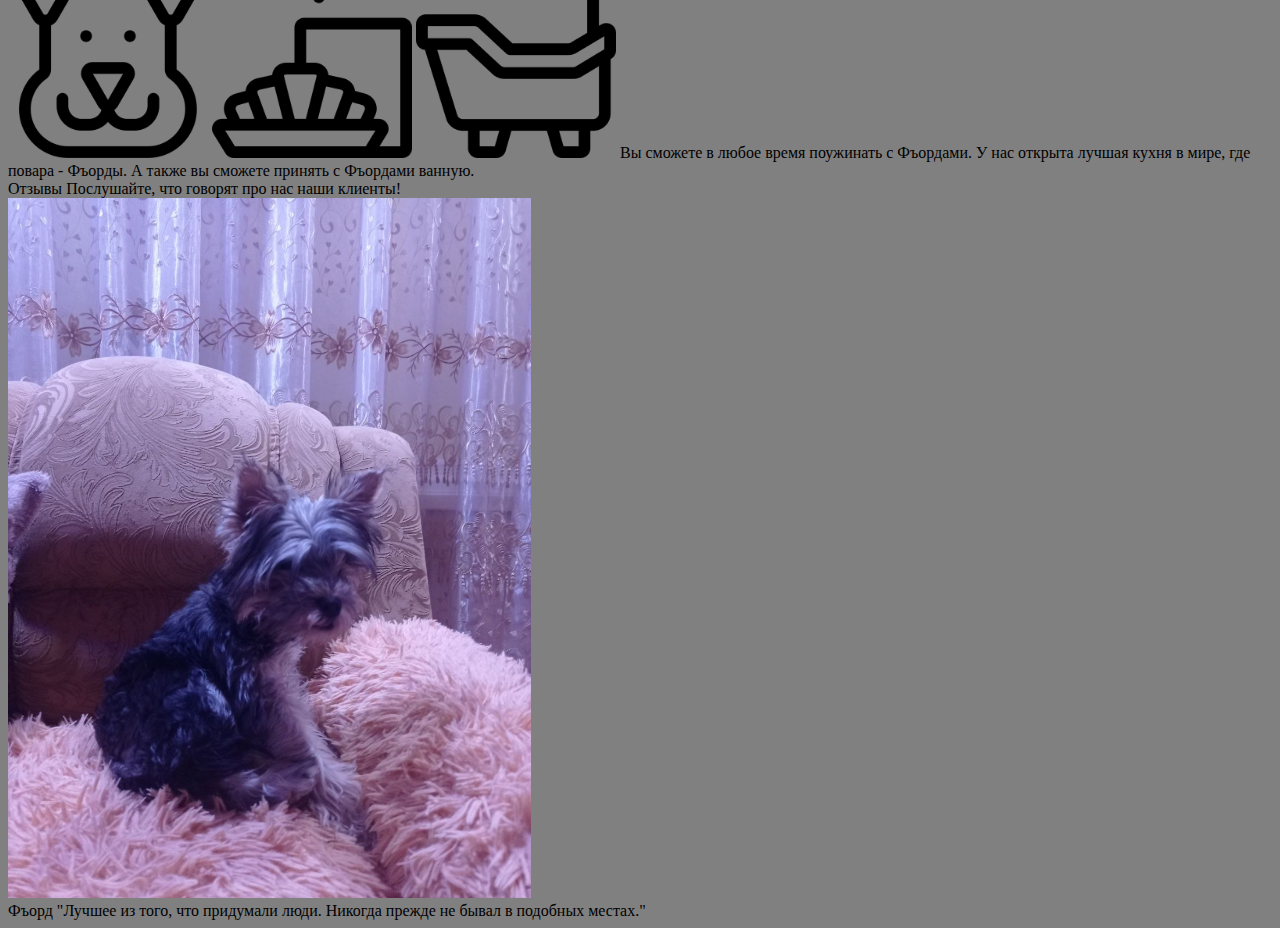
==== commit 3d8c46a3: "Java Script support update" ====
--- a/fjord knight/index.html
+++ b/fjord knight/index.html
@@ -1,24 +1,88 @@
-<!doctype html>
+<!DOCTYPE html>
 <html lang="ru">
    <head>
-   <title>Премиум-отель Fjord Knight</title>
-   <link rel="stylesheet" type="text/css" href="style.css">
-   <style>
-   </style>   
+      <meta charset="UTF-8">
+      <meta name="viewport" content="width=device-width, initial-scale=1.0">
+      <title>Премиум-отель Fjord Knight</title>
+      <link rel="stylesheet" type="text/css" href="../css/style.css">      
+   </head>
    <body>
-         <div class="fjordtopblock">
-            <div class="fjordtopblockcontent">
-               <div class="fjordtopblockitem1">Главная</div>
+      <section class="header">
+         <div class="fjordtopblockcontent">
+            <div class="header-item fjordtopblockitem1"><a href="../index.html">Главная</a></div>
+         </div>
+         <div class="fjordtopblockcontent">
+            <div class="header-item fjordtopblockitem2">Фъордотель</div>
+         </div>
+         <div class="fjordtopblockcontent">
+            <div class="header-item fjordtopblockitem3"><a href="https://github.com/ClaireRoush/BElozerskoye">О проекте</a></div>
+         </div>
+      </section>
+
+      <button type="button" class="page__theme">Сменить тему</button>
+      <button type="button" class="page__reset">Сбросить тему</button>
+
+      <section class="mainfjordcontent">
+         <p>Добро пожаловать в новое фъордовское существование!</p>
+      </section>
+
+      <section class="aboutfjords">
+         <div class="aboutfjordscontainer">
+            <p>О Фъордах:</p>
+            <a>Фъорды - существа разумные и мудрые.</a>
+            <a>По сути - самые милые и воспитанные.</a>
+            <a>Да и в принципе - неимоверно круты.</a>
+            <a>И самое главное - Фъорды не позеры.</a>
+         </div>
+         <img src="../images/fjord_knight/STOKOVIYFJORD.jpg"  height="550px" alt="Fjord Knight"></img>
+      </section>
+
+      <section class="aboutfjordssecond">
+         <div class="aboutfjordssecondcontainer">
+            <p>Вместе с нами вы:</p>
+            <a>Сможете провести с ними много времени!</a>
+            <a>Попробуете себя в роли тренера!</a>
+            <a>Сможете тискать все 24 часа!</a>
+            <a>Получите море удовольствия!</a>
+         </div>
+            <img src="../images/fjord_knight/STOKOVIYFJORD2.jpg" height="642px" width="900" lt="Fjord Knight"></img>
+      </section>
+
+      <section class="whyfjords">
+         <div class="question">Почему именно наш отель?</div>
+         
+         <div class="answer">
+            <img src="../images/fjord_knight/dog.png" width="200px" height="200px" alt="Dog">
+            <img src="../images/fjord_knight/breakfast.png" width="200px" height="200px" alt="Breakfast">
+            <img src="../images/fjord_knight/bathtub.png" width="200px" height="200px" alt="Bathtub">
+            <a>Вы сможете в любое время поужинать с Фъордами.</a>
+            <a>У нас открыта лучшая кухня в мире, где повара - Фъорды.</a>
+            <a>А также вы сможете принять с Фъордами ванную.</a>
+         </div>
+
+      </section>
+
+   <section>
+      <div class="fjordreviews">
+            <div class="whattheysaid">
+               <a>Отзывы</a>
+               <a>Послушайте, что говорят про нас наши клиенты!</a>
             </div>
-            <div class="fjordtopblockcontent">
-               <div class="fjordtopblockitem2">2</div>
-            </div>
-            <div class="fjordtopblockcontent">
-               <div class="fjordtopblockitem3">3</div>
-            </div>
+
+      <div class="fjordreviewsblock">
+         <img src="fjord.jpg" height="700px" alt="Fjord">
+         <div class="fjordreviewsinfo"> 
+            <a>Фъорд </a>
+            <a>"Лучшее из того, что придумали люди. Никогда прежде не бывал в подобных местах."</a>
          </div>
-         <script src="starting.js"> </script>
+      </div>
+
+      </div>
+   </section>
+
+   <footer>
+      <div class="emptyfooter"> </div>
+   </footer>
+   <script src="script.js"></script> 
    </body>
-
-</head>
-</html>+</html>
--- a/css/style.css
+++ b/css/style.css
@@ -0,0 +1,36 @@
+html {
+	background-color: gray;
+}
+
+.fjordtopblock {
+	display: flex;
+	justify-content: space-between;
+	height: 60px;
+	width: 100%;
+	top: 0;
+	right: 0;
+	position: absolute;
+	border-bottom: 30px;
+	border-bottom-color: black;
+	background-color: white;
+	border-bottom: 2px solid black;
+}
+
+.fjordtopblockitem1 {
+	margin: 0px 0px 0px 30px;
+	font-size: 40px;
+	height: 100%;
+}
+
+.fjordtopblockitem1:hover{
+}
+
+.fjordtopblockitem2 {
+	font-size: 40px;
+}
+
+
+.fjordtopblockitem3 {
+	font-size: 40px;
+}
+
